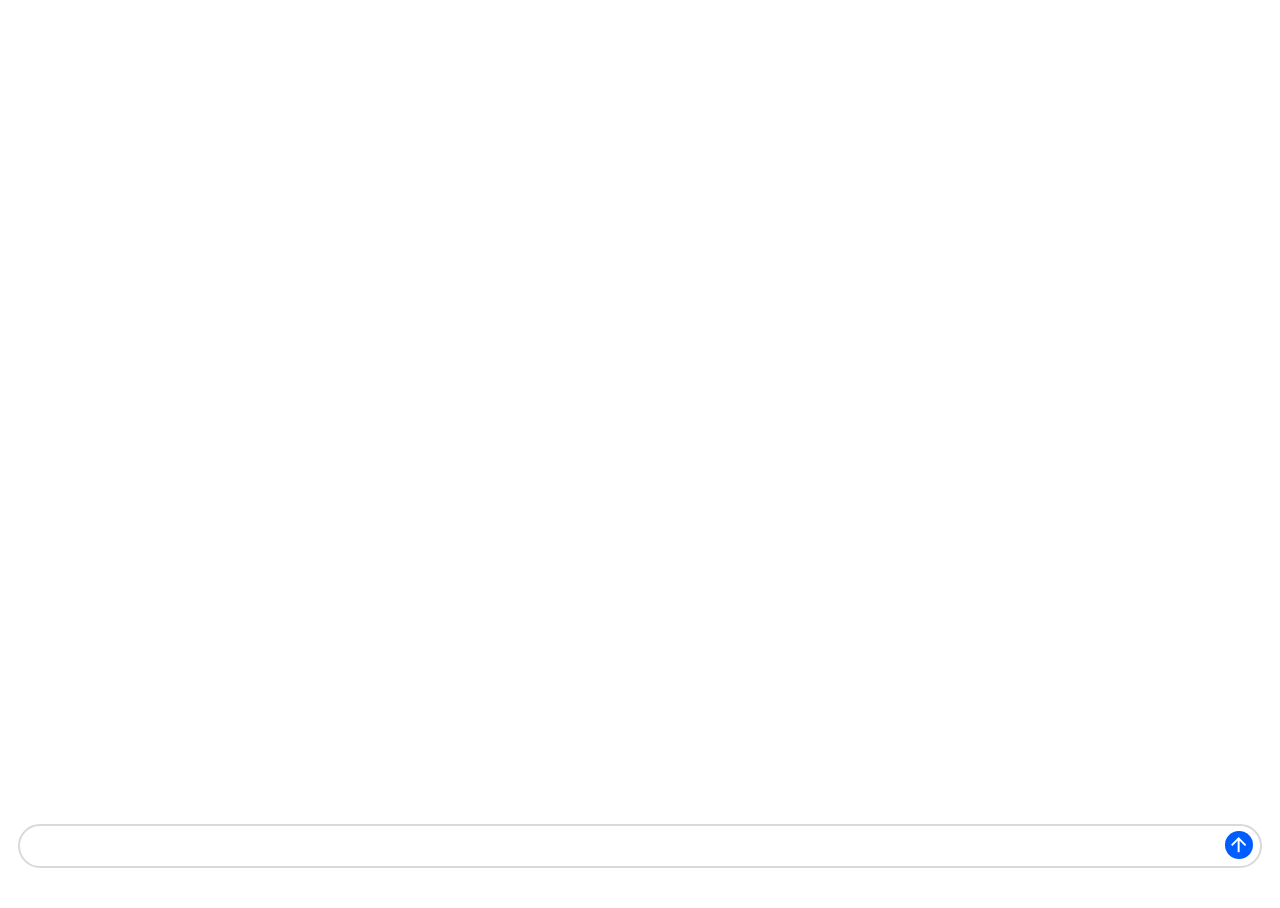
==== index.html @ e2f804a1 "Initial commit" ====
<!DOCTYPE html>
<html>
<head>
    <meta charset="utf-8">
    <meta name="viewport" content="width=device-width, initial-scale=1, shrink-to-fit=no">
    <title>Chat layout</title>
    <link rel="stylesheet" href="./style.css">
</head>
<body>
    <div class="chat">
        <div class="chat__messages-wrap">
          <div class="chat__messages">
            
          </div>
        </div>
        <div class="chat__controls">
            <span class="chat__textarea">
                <span class="textarea__wrap">
                    <textarea class="textarea__control" name="textarea" cols="10" rows="1"></textarea> 
                </span>
            </span>
            <span class="textarea__box"></span>
          <div class="chat__send">
            <svg width="28" height="28" xmlns="http://www.w3.org/2000/svg"><g fill="none"><circle id="oval" cx="14" cy="14" r="14"></circle><path d="M14.634 9.828l5.22 5.22 1.415-1.414L13.634 6 6 13.634l1.414 1.414 5.22-5.22V21.34h2V9.828z" fill="#FFF"></path></g></svg>
          </div>
        </div>
      </div>
</body>
</html>
---- style.css ----
html, body {
  height: 100%;
}

.chat {
  box-sizing: border-box;
  height: 100%;
  width: 100%;
  display: flex;
  flex-direction: column;
  padding: 10px;
}

.chat__messages-wrap {
  display: flex;
  flex-direction: column;
  width: 100%;
  height: 100%;
  justify-content: flex-end;
  flex: 1 1 100%;
}

.chat__messages {
  width: 100%;
  max-height: 100%;
  flex-direction: column;
  display: flex;
  overflow-y: auto;
}

.chat__controls {
  width: 100%;
  flex-shrink: 0;
  position: relative;
  margin-bottom: 30px;
  line-height: 0;
}

.chat__send {
  position: absolute;
  width: 46px;
  height: 46px;
  bottom: 0;
  right: 0;
  z-index: 2;
}


.chat__send svg {
  position: absolute;
  top: 50%;
  left: 50%;
  margin-top: -14px;
  margin-left: -14px;
}

#oval{
  fill: #005DFF;
}
  
.input_size_m .input__control{
    padding-left: 16px;
}

  .textarea__wrap {
    display: inline-block;
    overflow: hidden;
    width: 100%;
    height: 100%;
}
  .textarea__box {
    border-radius: 22px;
    top: 0;
    right: 0;
    bottom: 0;
    left: 0;
    border: 2px solid #d9d9d9;
    position: absolute;
    z-index: 1;
}
  .textarea__control {
    padding: 12px 44px 12px 15px;
    font-family: 'Helvetica Neue',Helvetica,Arial,sans-serif;
    color: #000;
    position: relative;
    z-index: 2;
    box-sizing: border-box;
    width: 100%;
    height: 100%;
    margin: 0;
    resize: none;
    vertical-align: top;
    font-size: 100%;
    border: 1px solid transparent;
    outline: 0;
    background: 0 0;
}
.chat__textarea {
  min-width: 200px;
  position: relative;
  display: inline-block;
  box-sizing: border-box;
  width: 100%;
}
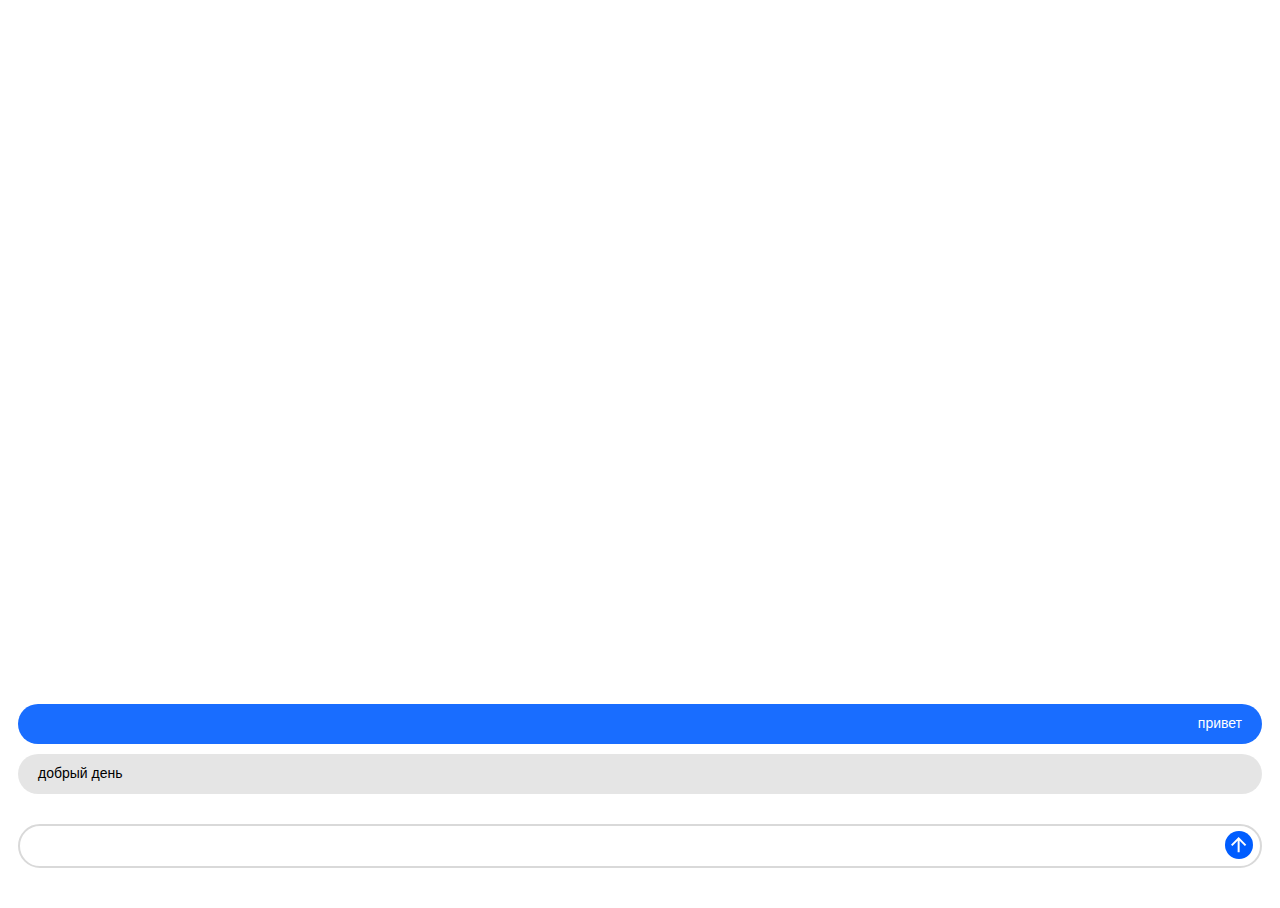
==== commit 35c37e34: "Добавил сообщения" ====
--- a/index.html
+++ b/index.html
@@ -9,9 +9,16 @@
 <body>
     <div class="chat">
         <div class="chat__messages-wrap">
-          <div class="chat__messages">
-            
-          </div>
+            <div class="chat__messages">
+                <div class="chat__message chat__message_type_out">
+                    <div class="chat__message-time"></div>
+                    <div class="chat__message-text">привет</div>
+                </div>
+                <div class="chat__message chat__message_type_in">
+                    <div class="chat__message-time"></div>
+                    <div class="chat__message-text">добрый день</div>
+                </div>
+            </div>
         </div>
         <div class="chat__controls">
             <span class="chat__textarea">
@@ -24,6 +31,6 @@
             <svg width="28" height="28" xmlns="http://www.w3.org/2000/svg"><g fill="none"><circle id="oval" cx="14" cy="14" r="14"></circle><path d="M14.634 9.828l5.22 5.22 1.415-1.414L13.634 6 6 13.634l1.414 1.414 5.22-5.22V21.34h2V9.828z" fill="#FFF"></path></g></svg>
           </div>
         </div>
-      </div>
+    </div>
 </body>
 </html>--- a/style.css
+++ b/style.css
@@ -1,5 +1,6 @@
 html, body {
   height: 100%;
+  font-family: "Helvetica Neue", Roboto, "Segoe UI", Arial, Helvetica, sans-serif;
 }
 
 .chat {
@@ -101,4 +102,40 @@
   display: inline-block;
   box-sizing: border-box;
   width: 100%;
-}+}
+
+.chat__message {
+  margin-top: 10px;
+  border-radius: 20px;
+  align-self: flex-end;
+  flex-shrink: 0;
+  width: 100%;
+  position: relative;
+}
+
+.chat__message:last-child{
+  margin-bottom: 30px
+}
+
+.chat__message-text{
+  border-radius: 20px;
+  font-size: 14px;
+  line-height: 17px;
+  padding: 11px 20px 12px;
+  display: inline-block;
+  text-align: left;
+  max-width: 80%;
+  box-sizing: border-box;
+  word-wrap: break-word;
+  white-space: pre-line;
+}
+
+.chat__message_type_in {
+  background: rgba(0, 0, 0, .1);
+}
+
+.chat__message_type_out {
+  text-align: right;
+  background: rgba(0, 93, 255, .9);
+  color: #fff;
+}
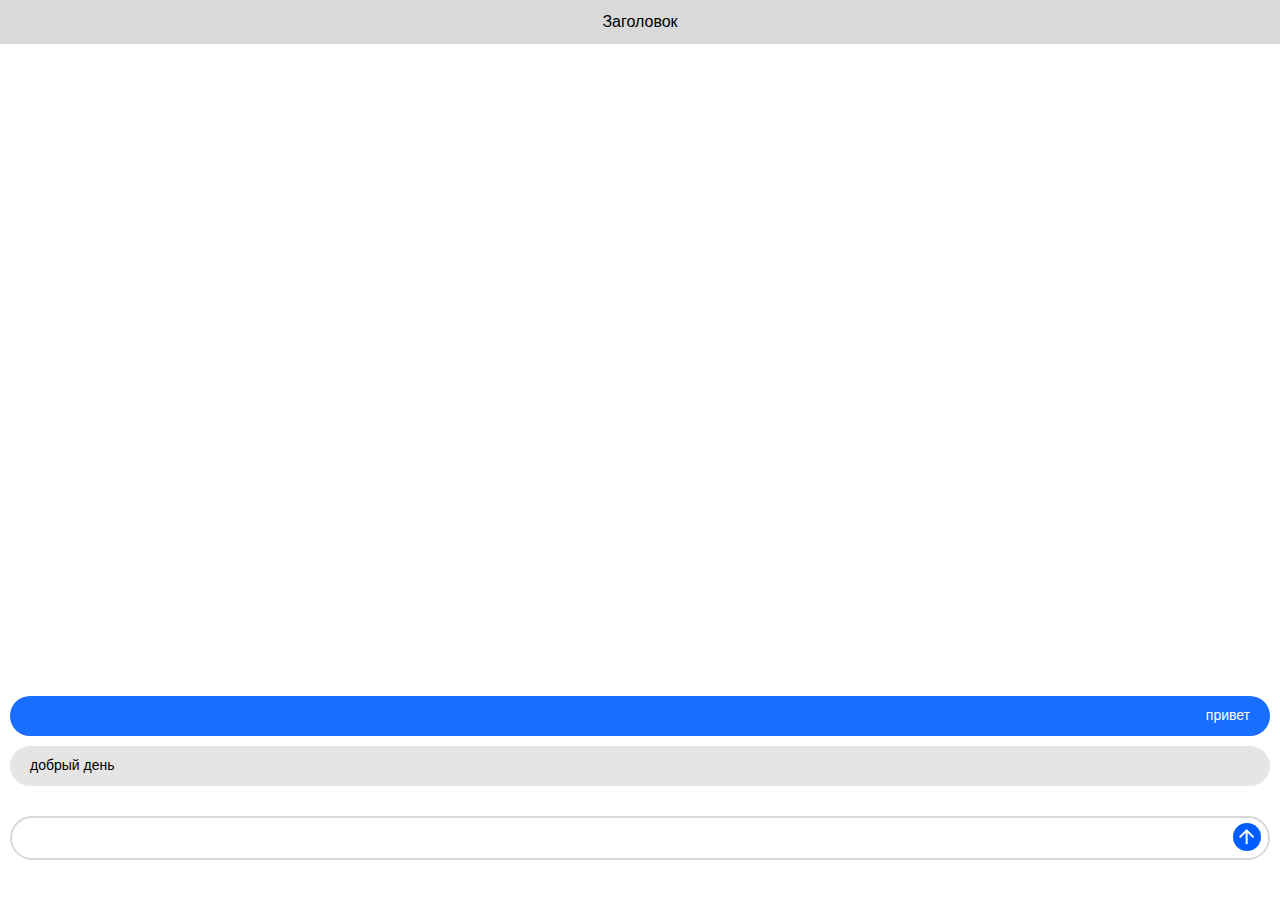
==== commit c363c55f: "Добавил заголовок" ====
--- a/index.html
+++ b/index.html
@@ -7,29 +7,34 @@
     <link rel="stylesheet" href="./style.css">
 </head>
 <body>
-    <div class="chat">
-        <div class="chat__messages-wrap">
-            <div class="chat__messages">
-                <div class="chat__message chat__message_type_out">
-                    <div class="chat__message-time"></div>
-                    <div class="chat__message-text">привет</div>
-                </div>
-                <div class="chat__message chat__message_type_in">
-                    <div class="chat__message-time"></div>
-                    <div class="chat__message-text">добрый день</div>
+    <div class="overlay__header">
+        Заголовок
+    </div>
+    <div class="overlay__content">
+        <div class="chat">
+            <div class="chat__messages-wrap">
+                <div class="chat__messages">
+                    <div class="chat__message chat__message_type_out">
+                        <div class="chat__message-time"></div>
+                        <div class="chat__message-text">привет</div>
+                    </div>
+                    <div class="chat__message chat__message_type_in">
+                        <div class="chat__message-time"></div>
+                        <div class="chat__message-text">добрый день</div>
+                    </div>
                 </div>
             </div>
-        </div>
-        <div class="chat__controls">
-            <span class="chat__textarea">
-                <span class="textarea__wrap">
-                    <textarea class="textarea__control" name="textarea" cols="10" rows="1"></textarea> 
+            <div class="chat__controls">
+                <span class="chat__textarea">
+                    <span class="textarea__wrap">
+                        <textarea class="textarea__control" name="textarea" cols="10" rows="1"></textarea> 
+                    </span>
                 </span>
-            </span>
-            <span class="textarea__box"></span>
-          <div class="chat__send">
-            <svg width="28" height="28" xmlns="http://www.w3.org/2000/svg"><g fill="none"><circle id="oval" cx="14" cy="14" r="14"></circle><path d="M14.634 9.828l5.22 5.22 1.415-1.414L13.634 6 6 13.634l1.414 1.414 5.22-5.22V21.34h2V9.828z" fill="#FFF"></path></g></svg>
-          </div>
+                <span class="textarea__box"></span>
+                <div class="chat__send">
+                <svg width="28" height="28" xmlns="http://www.w3.org/2000/svg"><g fill="none"><circle id="oval" cx="14" cy="14" r="14"></circle><path d="M14.634 9.828l5.22 5.22 1.415-1.414L13.634 6 6 13.634l1.414 1.414 5.22-5.22V21.34h2V9.828z" fill="#FFF"></path></g></svg>
+                </div>
+            </div>
         </div>
     </div>
 </body>
--- a/style.css
+++ b/style.css
@@ -1,4 +1,5 @@
 html, body {
+  margin: 0;
   height: 100%;
   font-family: "Helvetica Neue", Roboto, "Segoe UI", Arial, Helvetica, sans-serif;
 }
@@ -139,3 +140,23 @@
   background: rgba(0, 93, 255, .9);
   color: #fff;
 }
+
+.overlay__header {
+  position: absolute;
+  top: 0;
+  left: 0;
+  right: 0;
+  z-index: 2;
+  height: 44px;
+  text-align: center;
+  background: #d9d9d9;
+  line-height: 44px;
+}
+
+.overlay__content {
+  padding-top: 44px;
+  position: relative;
+  height: 100%;
+  overflow-y: auto;
+  box-sizing: border-box;
+}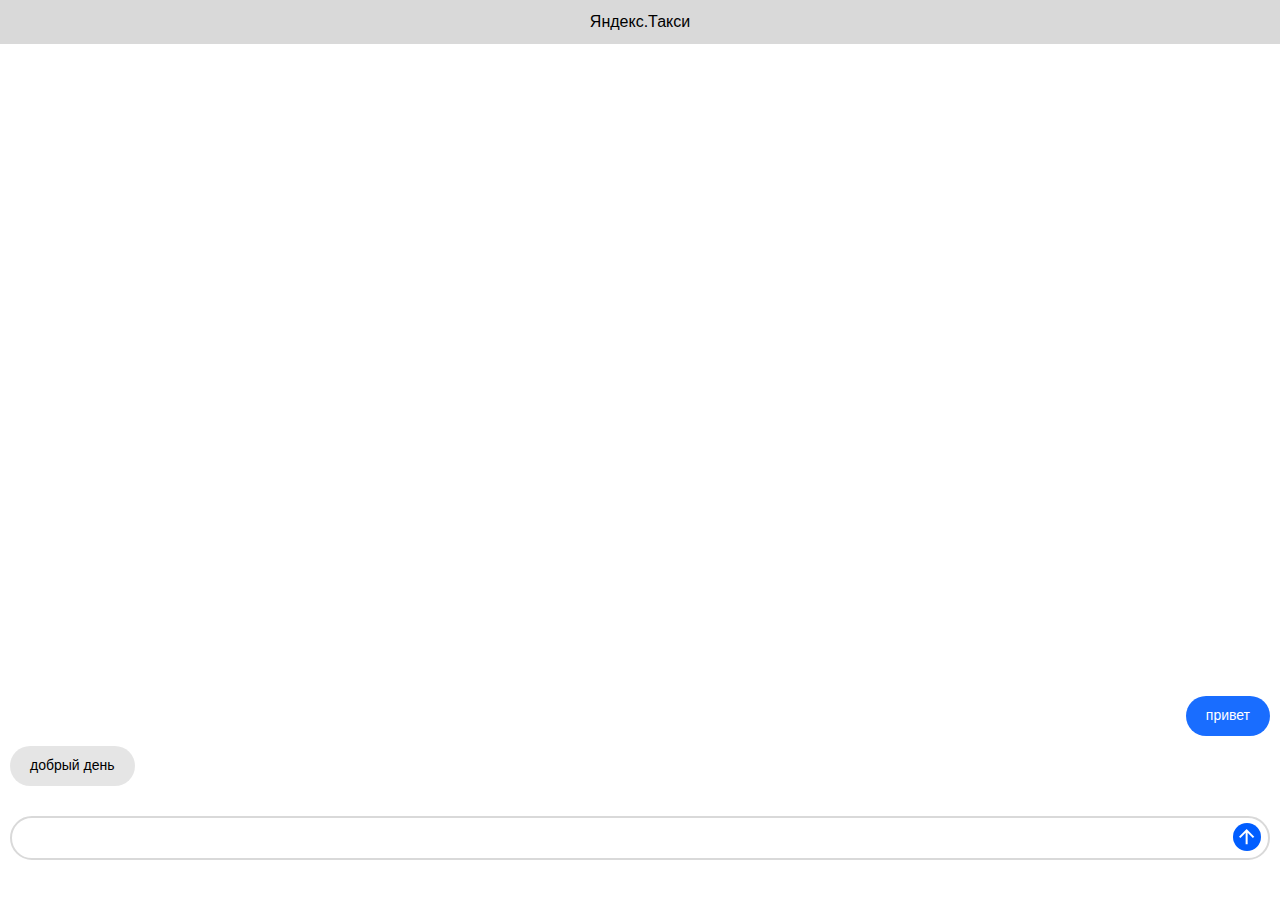
==== commit ba450de8: "Яндекс.Такси" ====
--- a/index.html
+++ b/index.html
@@ -8,7 +8,7 @@
 </head>
 <body>
     <div class="overlay__header">
-        Заголовок
+         Яндекс.Такси
     </div>
     <div class="overlay__content">
         <div class="chat">
--- a/style.css
+++ b/style.css
@@ -131,12 +131,15 @@
   white-space: pre-line;
 }
 
-.chat__message_type_in {
+.chat__message_type_in .chat__message-text {
   background: rgba(0, 0, 0, .1);
 }
 
 .chat__message_type_out {
   text-align: right;
+}
+
+.chat__message_type_out .chat__message-text {
   background: rgba(0, 93, 255, .9);
   color: #fff;
 }
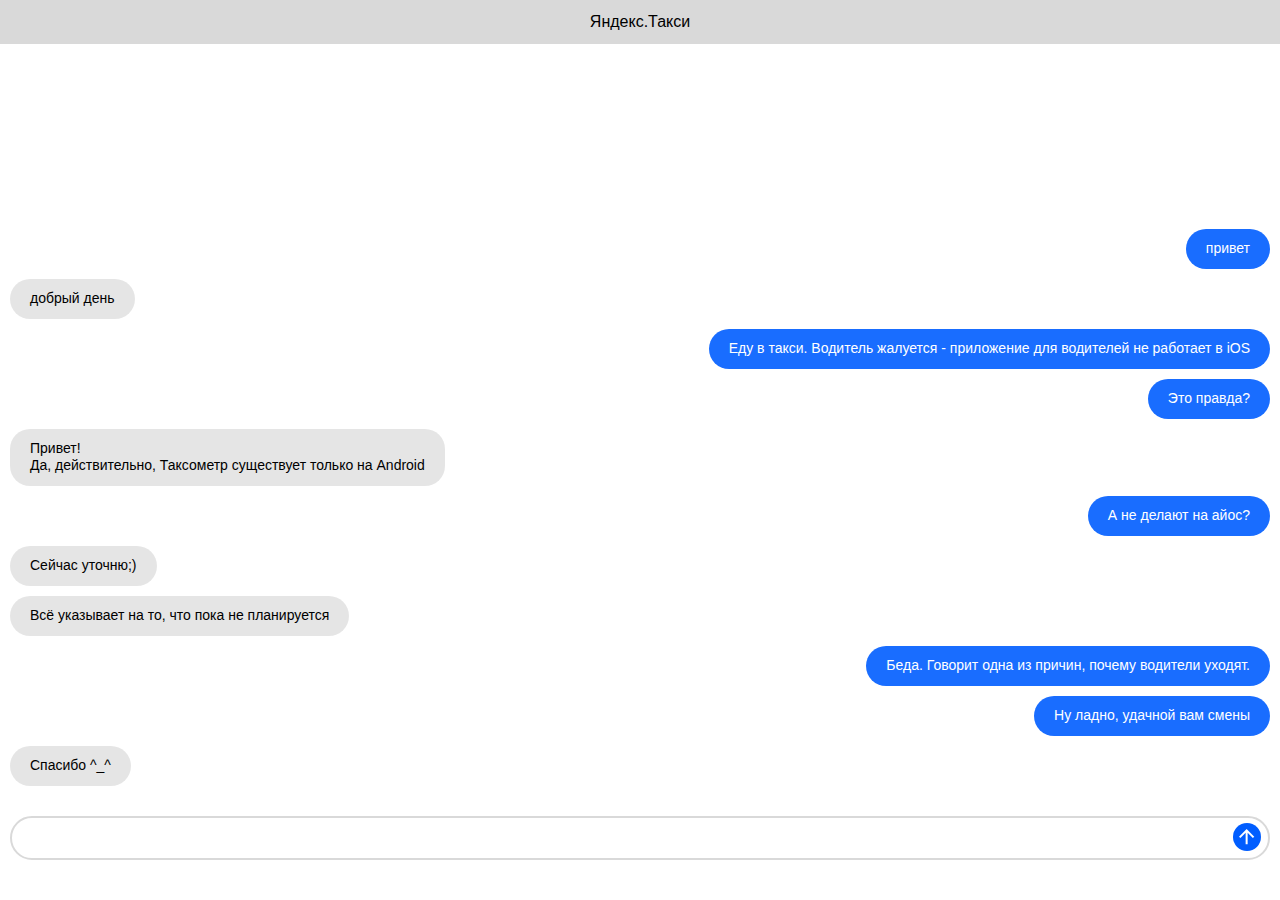
==== commit b9e2be2a: "Добавил сообщения" ====
--- a/index.html
+++ b/index.html
@@ -15,12 +15,37 @@
             <div class="chat__messages-wrap">
                 <div class="chat__messages">
                     <div class="chat__message chat__message_type_out">
-                        <div class="chat__message-time"></div>
                         <div class="chat__message-text">привет</div>
                     </div>
                     <div class="chat__message chat__message_type_in">
-                        <div class="chat__message-time"></div>
                         <div class="chat__message-text">добрый день</div>
+                    </div>
+                    <div class="chat__message chat__message_type_out">
+                        <div class="chat__message-text">Еду в такси. Водитель жалуется - приложение для водителей не работает в iOS</div>
+                    </div>
+                    <div class="chat__message chat__message_type_out">
+                        <div class="chat__message-text">Это правда?</div>
+                    </div>
+                    <div class="chat__message chat__message_type_in">
+                        <div class="chat__message-text">Привет!<br>Да, действительно, Таксометр существует только на Android</div>
+                    </div>
+                    <div class="chat__message chat__message_type_out">
+                        <div class="chat__message-text">А не делают на айос?</div>
+                    </div>
+                    <div class="chat__message chat__message_type_in">
+                        <div class="chat__message-text">Сейчас уточню;)</div>
+                    </div>
+                    <div class="chat__message chat__message_type_in">
+                        <div class="chat__message-text">Всё указывает на то, что пока не планируется</div>
+                    </div>
+                    <div class="chat__message chat__message_type_out">
+                        <div class="chat__message-text">Беда. Говорит одна из причин, почему водители уходят.</div>
+                    </div>
+                    <div class="chat__message chat__message_type_out">
+                        <div class="chat__message-text">Ну ладно, удачной вам смены</div>
+                    </div>
+                    <div class="chat__message chat__message_type_in">
+                        <div class="chat__message-text">Спасибо ^_^</div>
                     </div>
                 </div>
             </div>
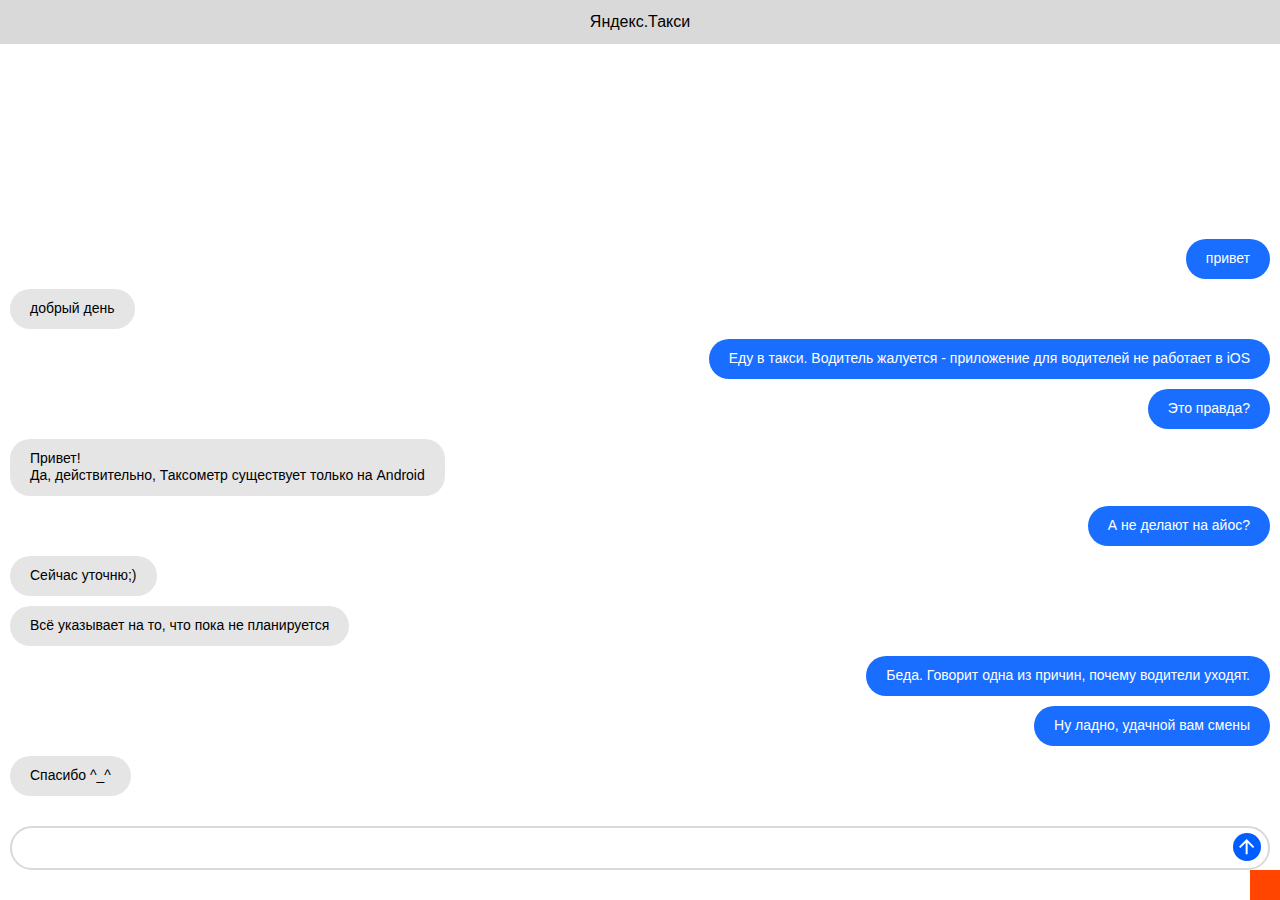
==== commit c3ac41b1: "Добавил жука с position: fixed" ====
--- a/index.html
+++ b/index.html
@@ -62,5 +62,6 @@
             </div>
         </div>
     </div>
+    <div class="bug"></div>
 </body>
 </html>--- a/style.css
+++ b/style.css
@@ -10,7 +10,7 @@
   width: 100%;
   display: flex;
   flex-direction: column;
-  padding: 10px;
+  padding: 0 10px;
 }
 
 .chat__messages-wrap {
@@ -162,4 +162,13 @@
   height: 100%;
   overflow-y: auto;
   box-sizing: border-box;
-}+}
+
+.bug {
+  position: fixed;
+  height: 30px;
+  width: 30px;
+  background: orangered;
+  bottom: 0;
+  right: 0;
+}
